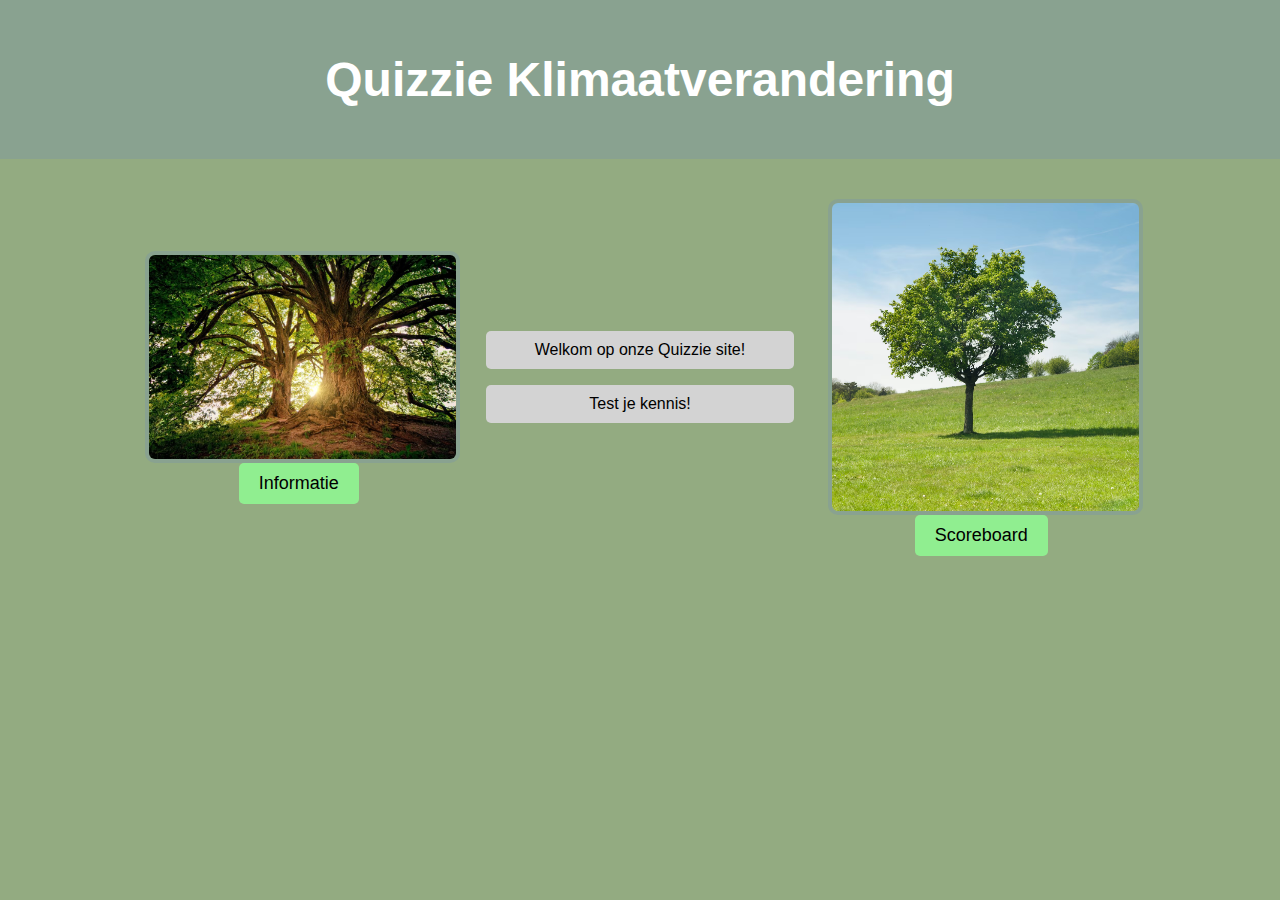
==== index.html @ 22c0e90a "Zorgen dat de homepage goed gelinkt is met de andere paginas" ====
<!DOCTYPE html>
<html lang="en">
<head>
    <meta charset="UTF-8">
    <meta name="viewport" content="width=device-width, initial-scale=1.0">
    <title>Document</title>
    <link rel="stylesheet" href="../home/style.css">
</head>
<body>
   
    <body>
        <header class="header">
            <h1>Quizzie Klimaatverandering</h1>
        </header>
        <div class="container">
            <div class="content">
                <div class="box">
                    <img src="../home/plaatjes/boom.jpg" alt="">
                    <a href="../info/index.html" class="button">Informatie</a>
                </div>
                <div class="box" id="welcome-box">
                    <p>Welkom op onze Quizzie site!</p>
                    <p>Test je kennis!</p>
                </div>
                <div class="box">
                    <img src="../home/plaatjes/boom2.jpg" alt="">
                    <a href="../resultaatscherm/index.html" class="button">Scoreboard</a>
                </div>
            </div>
        </div>
</body>
</html>
---- home/style.css ----
body {
    background-color: #93AB81;
    text-align: center;
    font-family: Arial, sans-serif;
    margin: 0;
    padding: 0;
}

.header {
    background-color: #89A290;
    color: white;
    text-align: center;
    padding: 20px;
    font-size: 24px;
    font-weight: bold;
}



.container {
    width: 80%;
    margin: 20px auto;
    padding: 20px;
}


.content {
    display: flex;
    justify-content: space-around;
    align-items: center;
}


.box {
    width: 30%;
    text-align: center;
    max-width: 500px;
    max-height: 600px;
}


.box img {
    width: 100%;
    border: 4px solid #89A290;
    border-radius: 10px;
    display: block;
    margin: 0 auto;
}


.box p {
    background-color: #D3D3D3;
    padding: 10px;
    border-radius: 5px;
}


.button {
    text-decoration: none;
    color: black; 
    display: inline-block;
    padding: 10px 20px;
    background-color: lightgreen;
    border-radius: 5px;
    font-size: 18px;
    text-align: center;
}

.button:hover {
    background-color: #89A290;
    color: white;
}
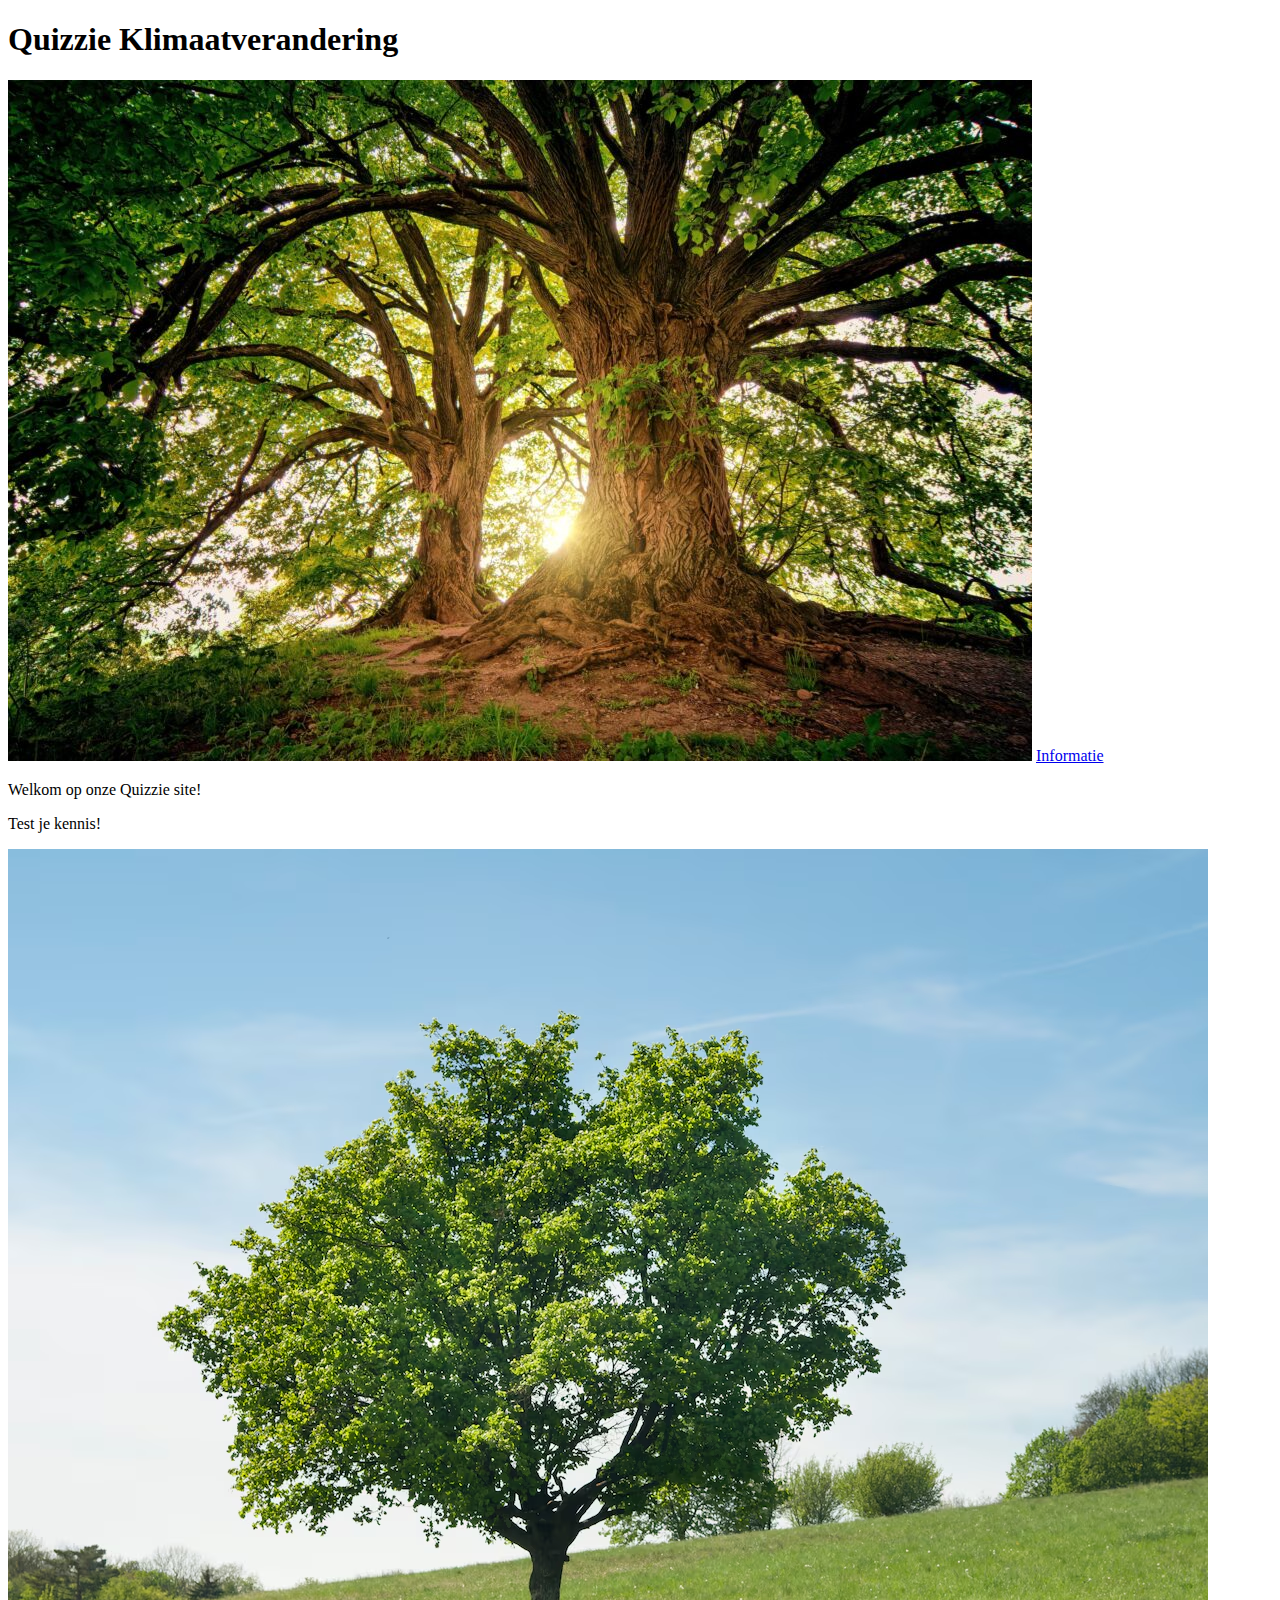
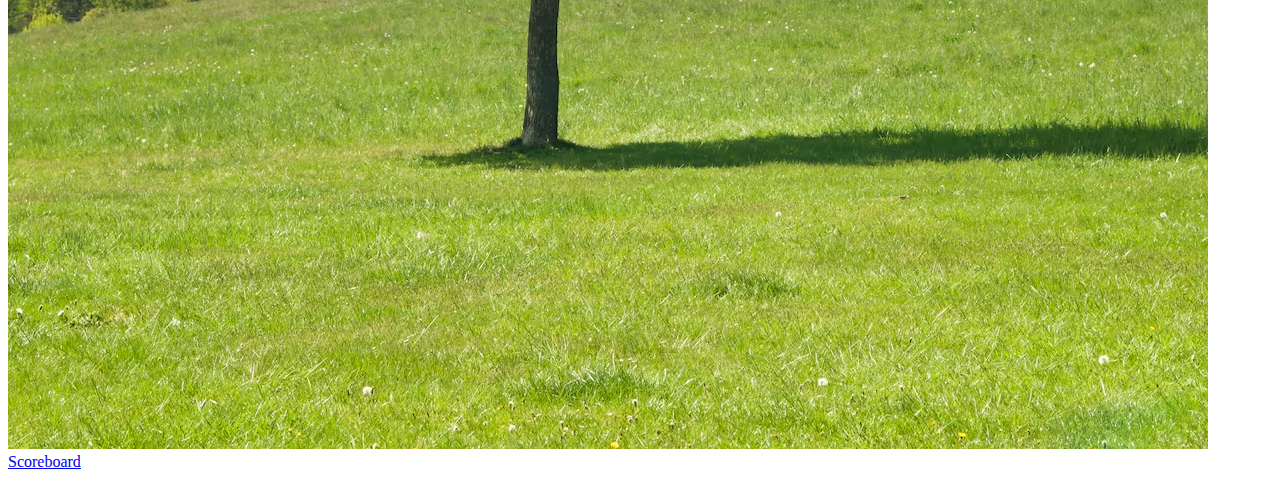
==== commit 90c8b406: "Aanpassing CSS voor Plesk" ====
--- a/index.html
+++ b/index.html
@@ -4,7 +4,7 @@
     <meta charset="UTF-8">
     <meta name="viewport" content="width=device-width, initial-scale=1.0">
     <title>Document</title>
-    <link rel="stylesheet" href="../home/style.css">
+    <link rel="stylesheet" href="https://102574.stu.sd-lab.nl/Quizzie/home/style.css">
 </head>
 <body>
    
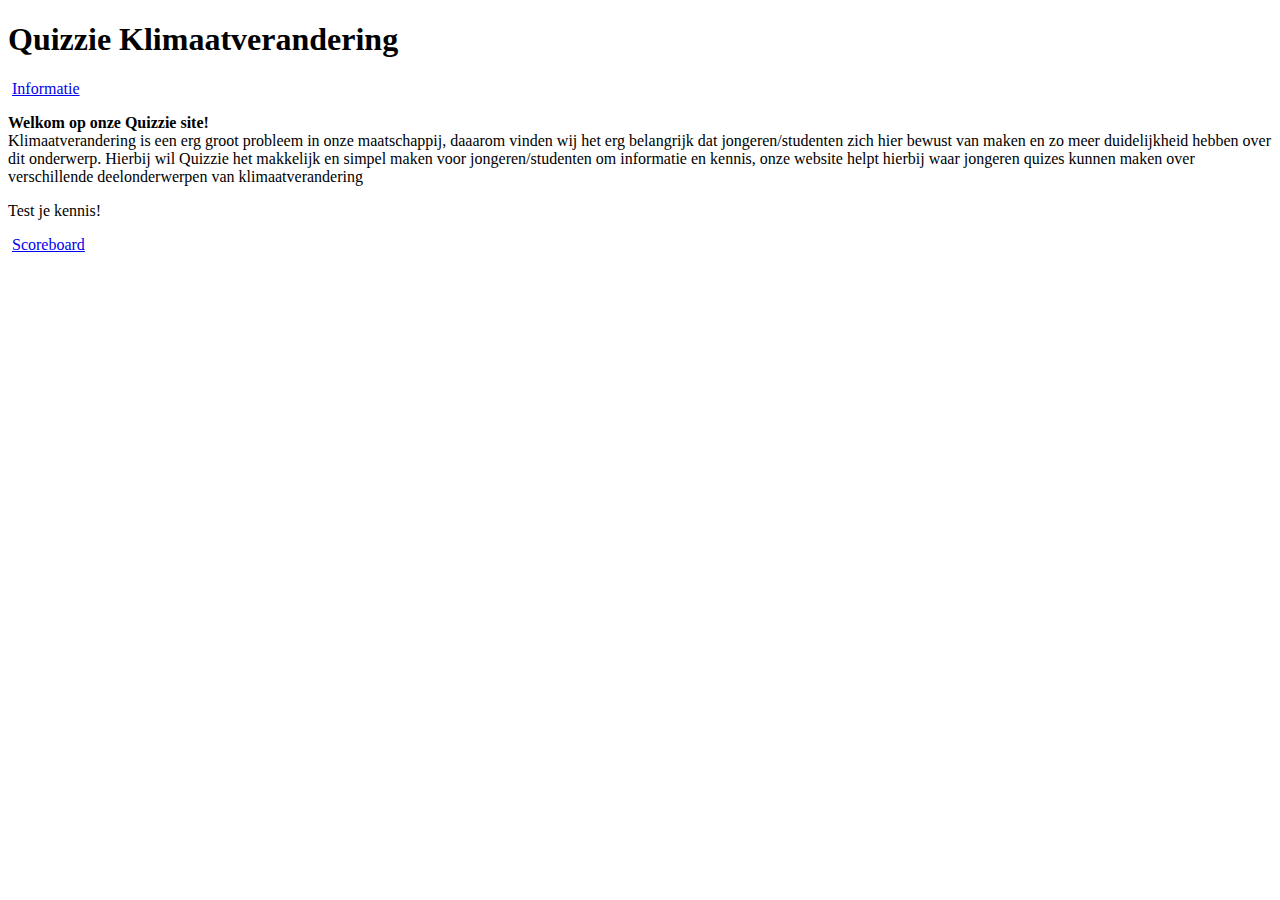
==== commit bacd9bbe: "Homepages aanpassingen" ====
--- a/index.html
+++ b/index.html
@@ -15,16 +15,17 @@
         <div class="container">
             <div class="content">
                 <div class="box">
-                    <img src="../home/plaatjes/boom.jpg" alt="">
-                    <a href="../info/index.html" class="button">Informatie</a>
+                    <img src="https://102574.stu.sd-lab.nl/Quizzie/home/plaatjes/boom.jpg" alt="">
+                    <a href="info/index.html" class="button">Informatie</a>
                 </div>
                 <div class="box" id="welcome-box">
-                    <p>Welkom op onze Quizzie site!</p>
+                    <p><strong>Welkom op onze Quizzie site!</strong>  <br>
+                    Klimaatverandering is een erg groot probleem in onze maatschappij, daaarom vinden wij het erg belangrijk dat jongeren/studenten zich hier bewust van maken en zo meer duidelijkheid hebben over dit onderwerp. Hierbij wil Quizzie het makkelijk en simpel maken voor jongeren/studenten om informatie en kennis, onze website helpt hierbij waar jongeren quizes kunnen maken over verschillende deelonderwerpen van klimaatverandering</p>
                     <p>Test je kennis!</p>
                 </div>
                 <div class="box">
-                    <img src="../home/plaatjes/boom2.jpg" alt="">
-                    <a href="../resultaatscherm/index.html" class="button">Scoreboard</a>
+                    <img src="https://102574.stu.sd-lab.nl/Quizzie/home/plaatjes/boom2.jpg" alt="">
+                    <a href="resultaatscherm/index.html" class="button">Scoreboard</a>
                 </div>
             </div>
         </div>
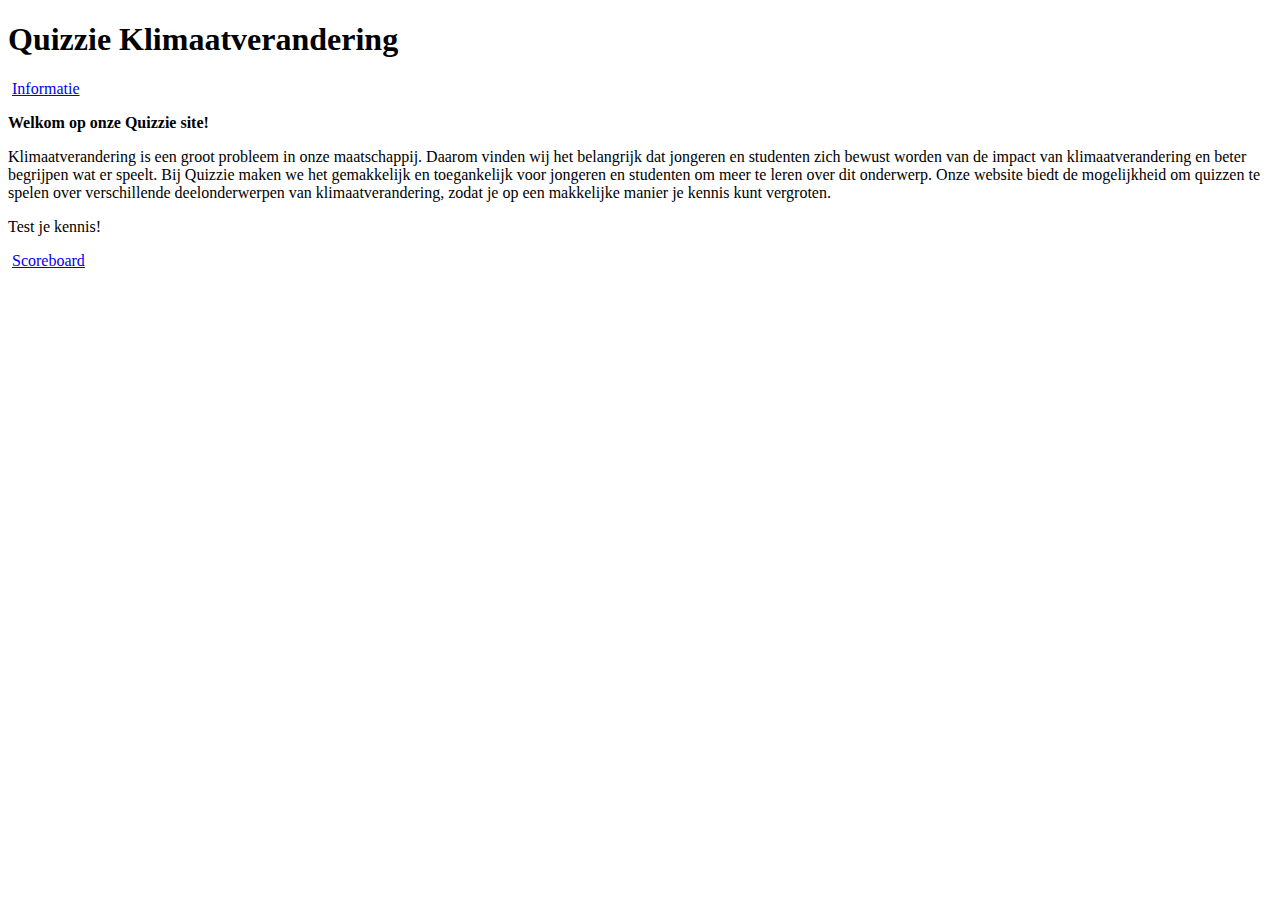
==== commit ba856248: "Spellingsfouten" ====
--- a/index.html
+++ b/index.html
@@ -20,7 +20,8 @@
                 </div>
                 <div class="box" id="welcome-box">
                     <p><strong>Welkom op onze Quizzie site!</strong>  <br>
-                    Klimaatverandering is een erg groot probleem in onze maatschappij, daaarom vinden wij het erg belangrijk dat jongeren/studenten zich hier bewust van maken en zo meer duidelijkheid hebben over dit onderwerp. Hierbij wil Quizzie het makkelijk en simpel maken voor jongeren/studenten om informatie en kennis, onze website helpt hierbij waar jongeren quizes kunnen maken over verschillende deelonderwerpen van klimaatverandering</p>
+               
+                   <p> Klimaatverandering is een groot probleem in onze maatschappij. Daarom vinden wij het belangrijk dat jongeren en studenten zich bewust worden van de impact van klimaatverandering en beter begrijpen wat er speelt. Bij Quizzie maken we het gemakkelijk en toegankelijk voor jongeren en studenten om meer te leren over dit onderwerp. Onze website biedt de mogelijkheid om quizzen te spelen over verschillende deelonderwerpen van klimaatverandering, zodat je op een makkelijke manier je kennis kunt vergroten.</p>
                     <p>Test je kennis!</p>
                 </div>
                 <div class="box">
